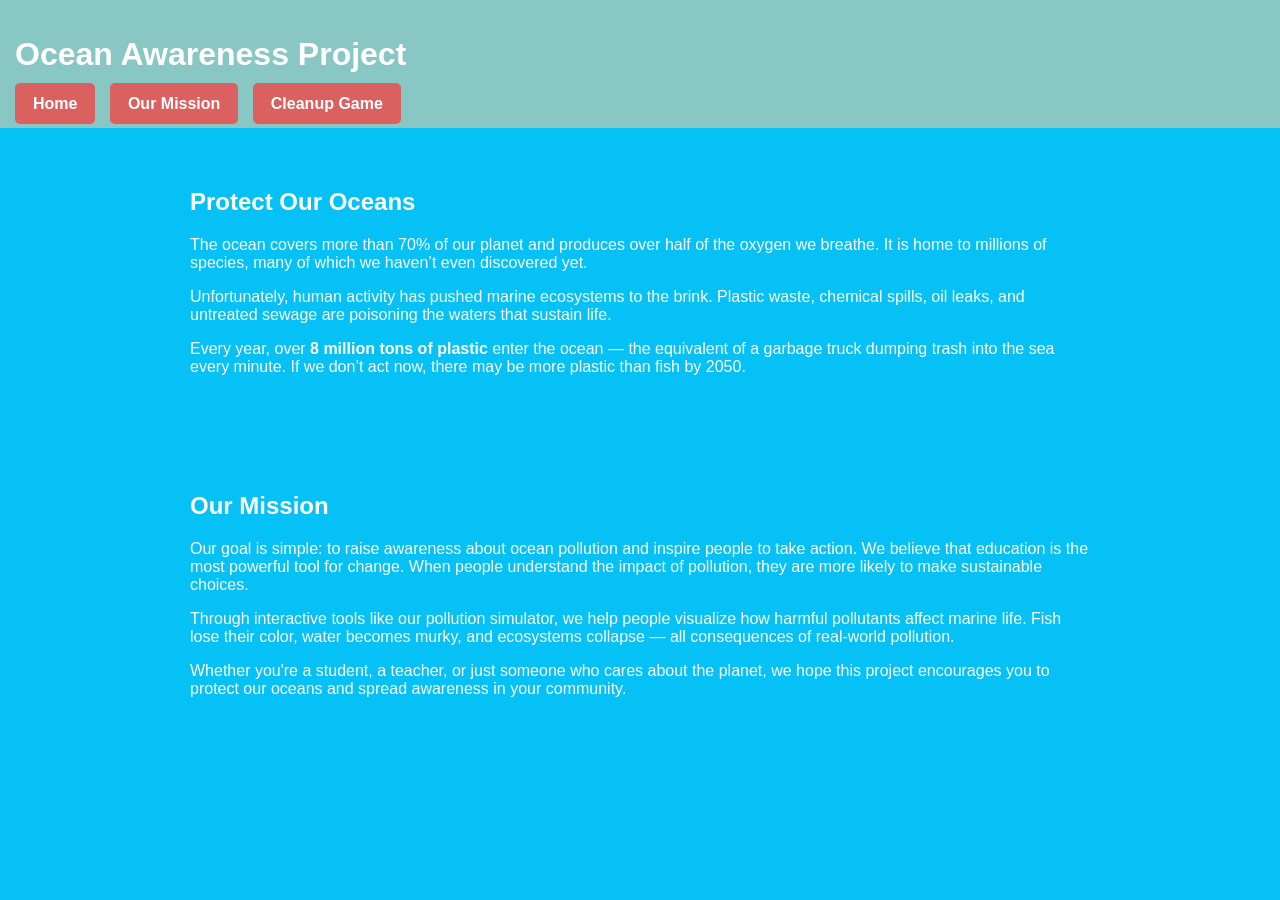
==== index.html @ 2648ae87 "Add mission section to index.html Added a mission section to raise awareness about ocean pollution." ====
<!DOCTYPE html>
<html>
<head>
  <meta charset="UTF-8">
  <title>Ocean Awareness Project</title>

  <style>
    body {
      font-family: Arial, sans-serif;
      margin: 0;
      background: #05c1f5;
      color: white;
    }
 header {
      background: #89c7c5;
      padding: 15px;
    }

    nav {
      margin-top: 10px;
    }
   
    .nav-btn {
      background-color: #db6060;
      padding: 12px 18px;
      border-radius: 5px;
      color: white;
      text-decoration: none;
      font-weight: bold;
      margin-right: 10px;
      transition: 0.2s;
    }

     .nav-btn:hover {
      background-color: #b94f4f;
    }
      section {
      padding: 40px;
      max-width: 900px;
      margin: auto;
    }

    #ocean {
      display: block;
      margin: 20px auto;
      border: 3px solid white;
      border-radius: 10px;
    }
  </style>
</head>

<body>

<header>
  <h1>Ocean Awareness Project</h1>
  <nav>
    <a href="#home" class="nav-btn">Home</a>
    <a href="#mission" class="nav-btn">Our Mission</a>
    <a href="#simulation" class="nav-btn">Cleanup Game</a>
  </nav>
</header>
  <!-- HOME SECTION -->
<section id="home">
  <h2>Protect Our Oceans</h2>
  <p>
    The ocean covers more than 70% of our planet and produces over half of the oxygen we breathe.
    It is home to millions of species, many of which we haven’t even discovered yet.
  </p>
  <p>
    Unfortunately, human activity has pushed marine ecosystems to the brink. Plastic waste,
    chemical spills, oil leaks, and untreated sewage are poisoning the waters that sustain life.
  </p>
  <p>
    Every year, over <strong>8 million tons of plastic</strong> enter the ocean — the equivalent of a garbage truck
    dumping trash into the sea every minute. If we don’t act now, there may be more plastic than fish by 2050.
  </p>
</section>
     <!-- MISSION SECTION -->
<section id="mission">
  <h2>Our Mission</h2>
  <p>
    Our goal is simple: to raise awareness about ocean pollution and inspire people to take action.
    We believe that education is the most powerful tool for change. When people understand the impact
    of pollution, they are more likely to make sustainable choices.
  </p>
  <p>
    Through interactive tools like our pollution simulator, we help people visualize how harmful
    pollutants affect marine life. Fish lose their color, water becomes murky, and ecosystems collapse —
    all consequences of real-world pollution.
  </p>
  <p>
    Whether you're a student, a teacher, or just someone who cares about the planet, we hope this project
    encourages you to protect our oceans and spread awareness in your community.
  </p>
</section>
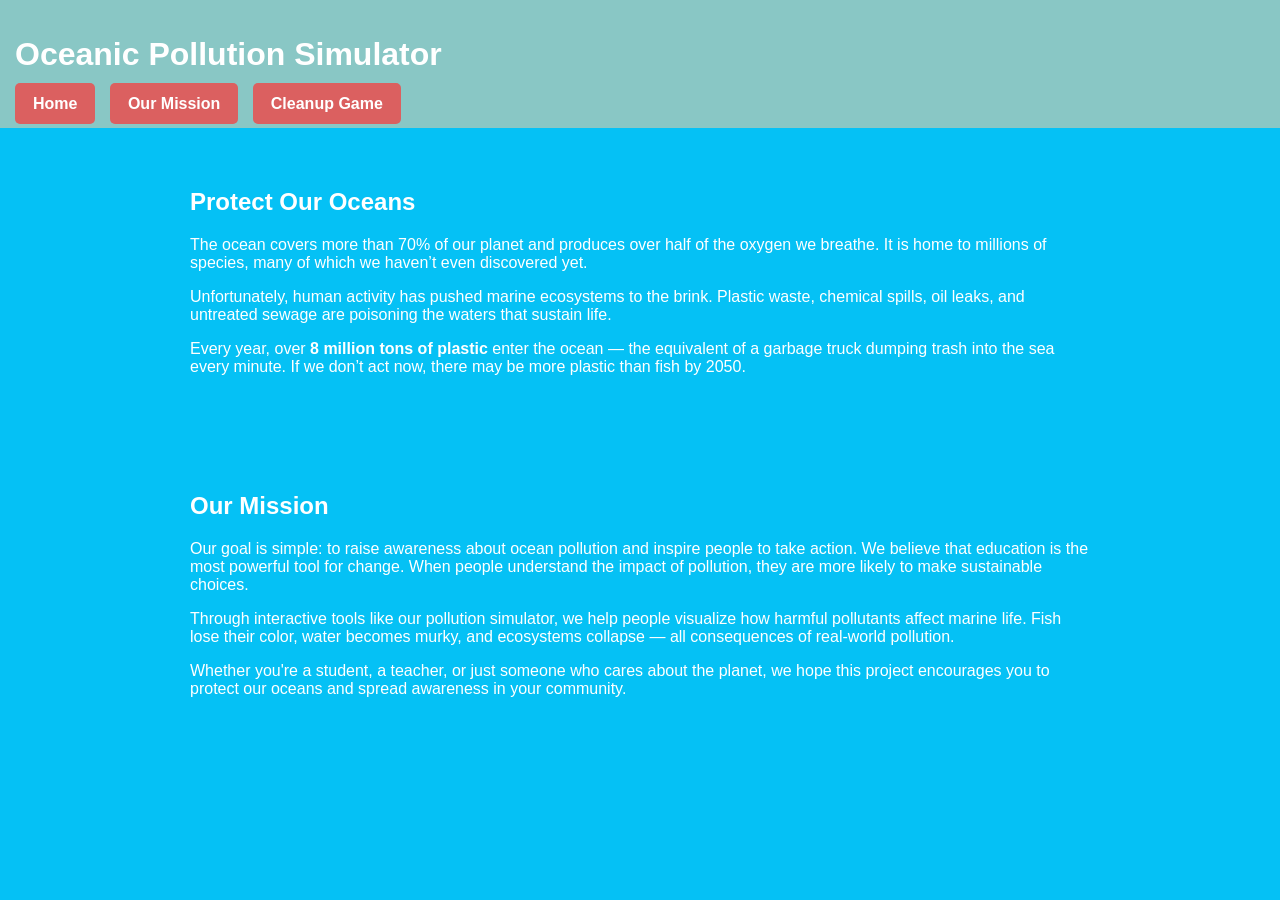
==== commit 52fe9387: "small adjustments in HTML" ====
--- a/index.html
+++ b/index.html
@@ -2,7 +2,7 @@
 <html>
 <head>
   <meta charset="UTF-8">
-  <title>Ocean Awareness Project</title>
+  <title>Oceanic Pollution Simulator</title>
 
   <style>
     body {
@@ -52,7 +52,7 @@
 <body>
 
 <header>
-  <h1>Ocean Awareness Project</h1>
+  <h1>Oceanic Pollution Simulator</h1>
   <nav>
     <a href="#home" class="nav-btn">Home</a>
     <a href="#mission" class="nav-btn">Our Mission</a>
@@ -93,3 +93,116 @@
     encourages you to protect our oceans and spread awareness in your community.
   </p>
 </section>
+
+  <!-- JAVASCRIPT (unchanged simulator) -->
+<script>
+const canvas = document.getElementById("ocean");
+const ctx = canvas.getContext("2d");
+
+const Width = canvas.width;
+const Height = canvas.height;
+
+function drawFish(x, y, size, color) {
+  ctx.fillStyle = color;
+  
+  ctx.beginPath();
+  ctx.ellipse(x, y, size, size * 0.6, 0, 0, Math.PI * 2);
+  ctx.fill();
+
+  ctx.beginPath();
+  ctx.moveTo(x - size, y);
+  ctx.lineTo(x - size - size * 0.8, y - size * 0.6);
+  ctx.lineTo(x - size - size * 0.8, y + size * 0.6);
+  ctx.closePath();
+  ctx.fill();
+}
+
+const mainFish = {
+  x: Math.random() * Width,
+  y: Math.random() * (Height - 100),
+  size: 20,
+  color: "yellow",
+  speedX: Math.random() * 2 + 1,
+  speedY: Math.random() * 1 - 0.5
+};
+
+const fishList = [];
+for (let i = 0; i < 11; i++) {
+  fishList.push({
+    x: Math.random() * Width,
+    y: Math.random() * (Height - 100),
+    size: Math.random() * 20 + 10,
+    color: ["yellow", "orange", "pink"][Math.floor(Math.random() * 3)],
+    speedX: Math.random() * 2 + 1,
+    speedY: Math.random() * 1 - 0.5
+  });
+}
+
+const pollutionList = [];
+for (let i = 0; i < 5; i++) {
+  pollutionList.push({
+    x: Math.random() * Width,
+    y: Math.random() * (Height - 100),
+    radius: Math.random() * 20 + 10,
+    color: "brown",
+  });
+}
+
+function drawPollution(p) {
+  ctx.beginPath();
+  ctx.arc(p.x, p.y, p.radius, 0, Math.PI * 2);
+  ctx.fillStyle = p.color;
+  ctx.fill();
+}
+
+canvas.addEventListener("click", function (event) {
+  const rect = canvas.getBoundingClientRect();
+  pollutionList.push({
+    x: event.clientX - rect.left,
+    y: event.clientY - rect.top,
+    radius: 16,
+    color: "brown"
+  });
+});
+
+function draw() {
+  ctx.fillStyle = "blue";
+  ctx.fillRect(0, 0, Width, Height);
+
+  ctx.fillStyle = "tan";
+  ctx.fillRect(0, Height - 100, Width, 100);
+
+  mainFish.x += mainFish.speedX;
+  mainFish.y += mainFish.speedY;
+
+  if (mainFish.x > Width) mainFish.x = 0;
+  if (mainFish.x < 0) mainFish.x = Width;
+  if (mainFish.y > Height - 100 || mainFish.y < 0) mainFish.speedY *= -1;
+
+  drawFish(mainFish.x, mainFish.y, mainFish.size, mainFish.color);
+
+  fishList.forEach(f => {
+    f.x += f.speedX;
+    f.y += f.speedY;
+
+    if (f.x > Width) f.x = 0;
+    if (f.x < 0) f.x = Width;
+    if (f.y > Height - 100 || f.y < 0) f.speedY *= -1;
+
+    drawFish(f.x, f.y, f.size, f.color);
+  });
+
+  pollutionList.forEach(p => {
+    p.y += 1;
+    if (p.y > Height - 100) p.y = Height - 100;
+    drawPollution(p);
+  });
+
+  requestAnimationFrame(draw);
+}
+
+draw();
+</script>
+
+</body>
+</html>
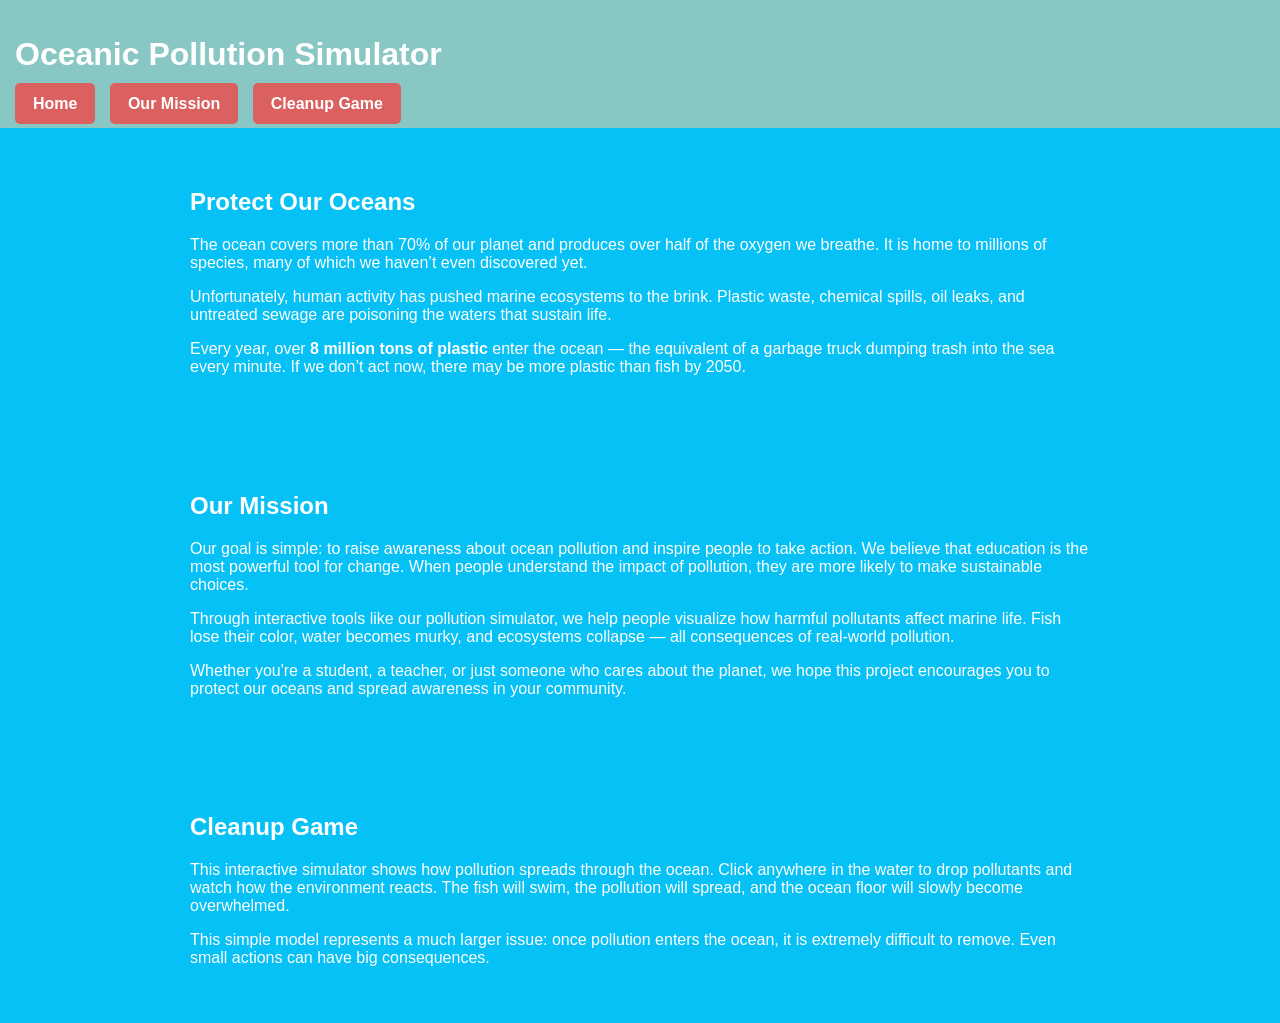
==== commit 6e989d0b: "Add simulation section for ocean pollution awareness Added a simulation section to demonstrate pollu" ====
--- a/index.html
+++ b/index.html
@@ -93,7 +93,20 @@
     encourages you to protect our oceans and spread awareness in your community.
   </p>
 </section>
-
+  
+<!-- SIMULATION SECTION -->
+<section id="simulation">
+  <h2>Cleanup Game</h2>
+  <p>
+    This interactive simulator shows how pollution spreads through the ocean. Click anywhere in the water
+    to drop pollutants and watch how the environment reacts. The fish will swim, the pollution will spread,
+    and the ocean floor will slowly become overwhelmed.
+  </p>
+  <p>
+    This simple model represents a much larger issue: once pollution enters the ocean, it is extremely
+    difficult to remove. Even small actions can have big consequences.
+  </p>
+  
   <!-- JAVASCRIPT (unchanged simulator) -->
 <script>
 const canvas = document.getElementById("ocean");
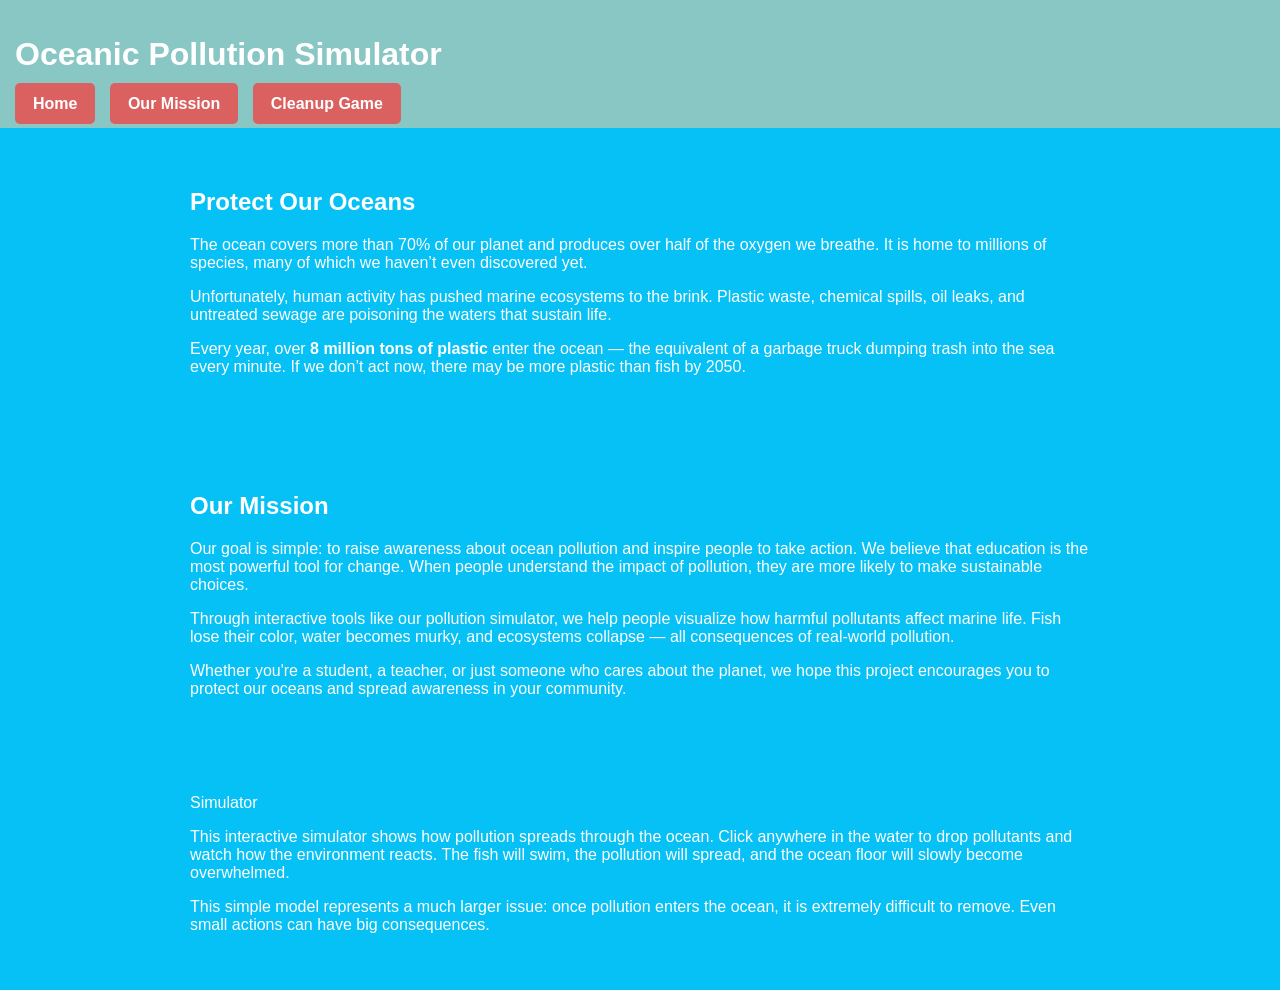
==== commit c42a8659: "Rename 'Cleanup Game' to 'Simulator' in HTML" ====
--- a/index.html
+++ b/index.html
@@ -96,7 +96,7 @@
   
 <!-- SIMULATION SECTION -->
 <section id="simulation">
-  <h2>Cleanup Game</h2>
+  </h2>Simulator</h2>
   <p>
     This interactive simulator shows how pollution spreads through the ocean. Click anywhere in the water
     to drop pollutants and watch how the environment reacts. The fish will swim, the pollution will spread,
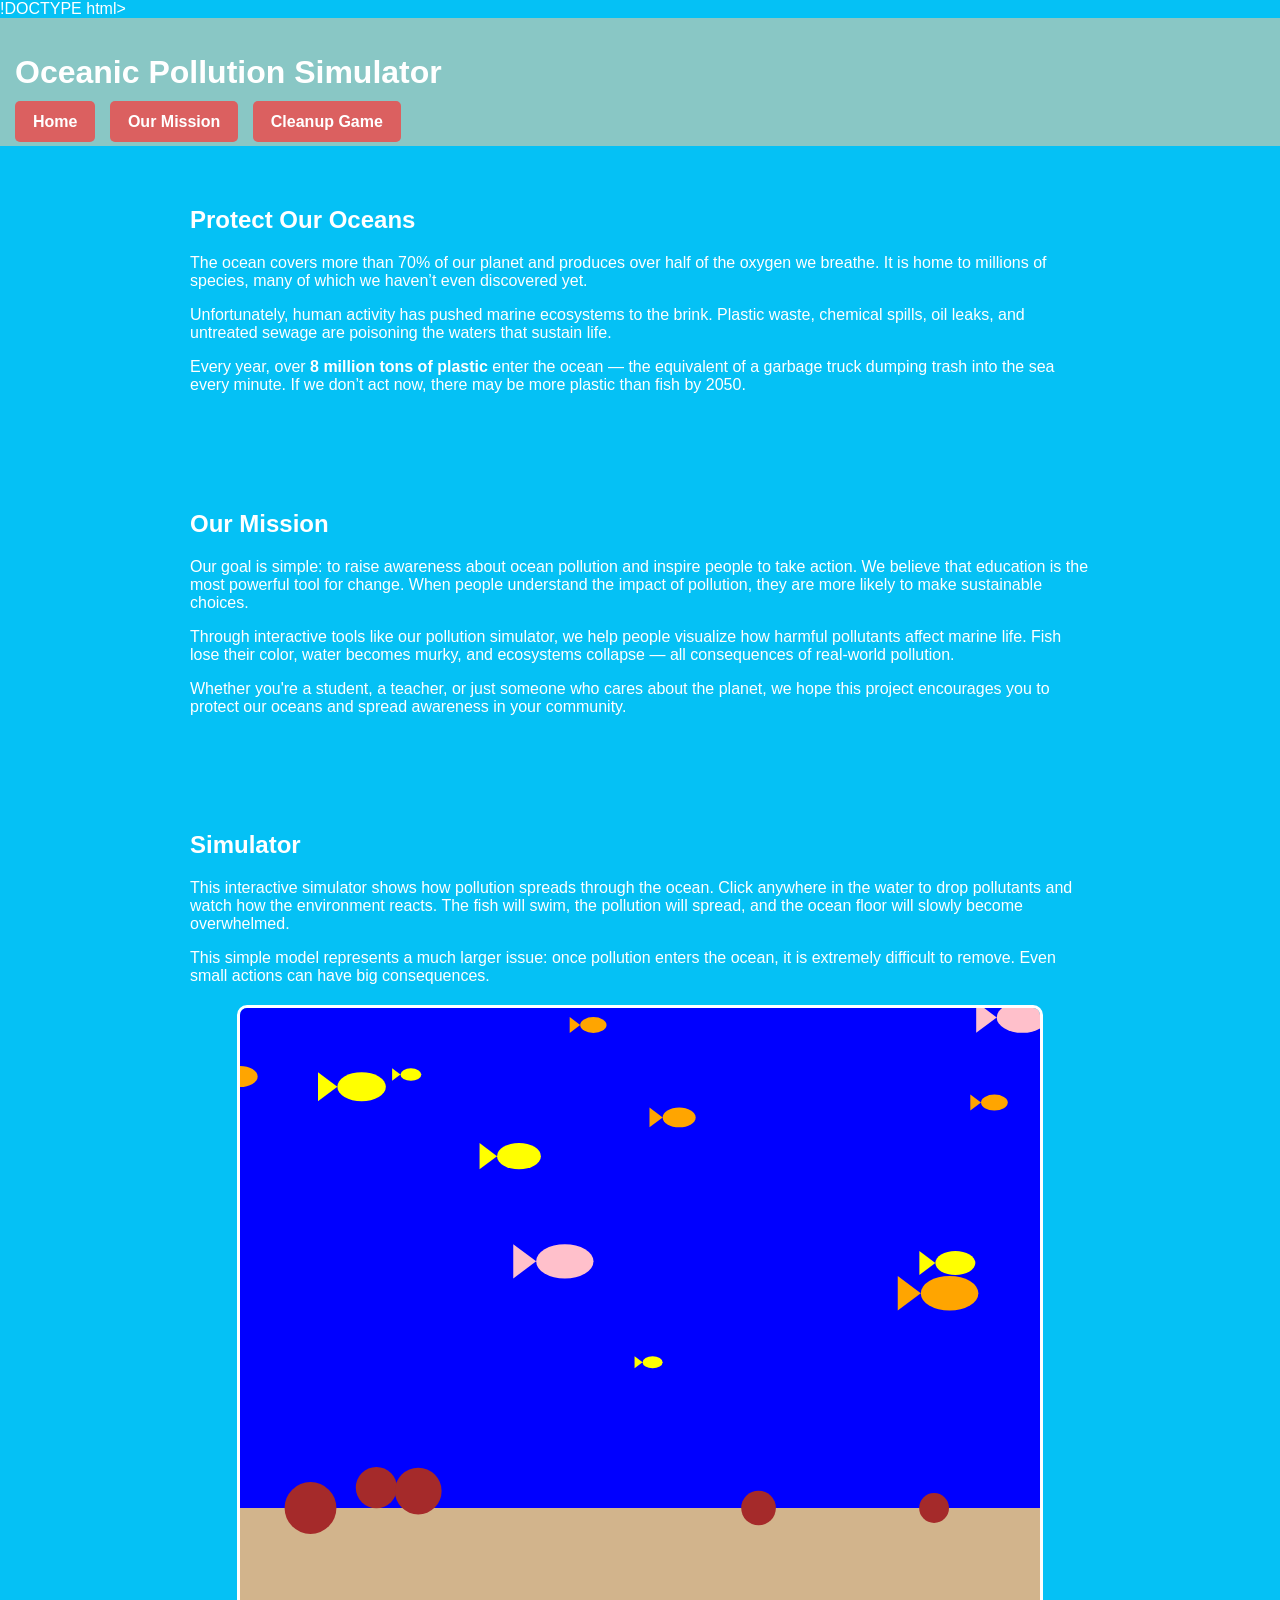
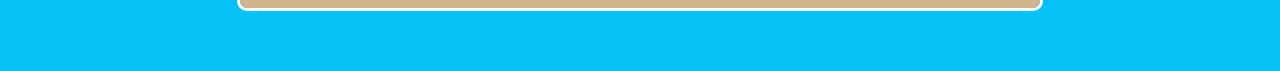
==== commit f7809d0f: "Fix HTML formatting and structure" ====
--- a/index.html
+++ b/index.html
@@ -1,4 +1,4 @@
-<!DOCTYPE html>
+!DOCTYPE html>
 <html>
 <head>
   <meta charset="UTF-8">
@@ -11,7 +11,8 @@
       background: #05c1f5;
       color: white;
     }
- header {
+
+    header {
       background: #89c7c5;
       padding: 15px;
     }
@@ -19,7 +20,7 @@
     nav {
       margin-top: 10px;
     }
-   
+
     .nav-btn {
       background-color: #db6060;
       padding: 12px 18px;
@@ -31,10 +32,11 @@
       transition: 0.2s;
     }
 
-     .nav-btn:hover {
+    .nav-btn:hover {
       background-color: #b94f4f;
     }
-      section {
+
+    section {
       padding: 40px;
       max-width: 900px;
       margin: auto;
@@ -59,7 +61,8 @@
     <a href="#simulation" class="nav-btn">Cleanup Game</a>
   </nav>
 </header>
-  <!-- HOME SECTION -->
+
+<!-- HOME SECTION -->
 <section id="home">
   <h2>Protect Our Oceans</h2>
   <p>
@@ -75,7 +78,8 @@
     dumping trash into the sea every minute. If we don’t act now, there may be more plastic than fish by 2050.
   </p>
 </section>
-     <!-- MISSION SECTION -->
+
+<!-- MISSION SECTION -->
 <section id="mission">
   <h2>Our Mission</h2>
   <p>
@@ -93,10 +97,10 @@
     encourages you to protect our oceans and spread awareness in your community.
   </p>
 </section>
-  
+
 <!-- SIMULATION SECTION -->
 <section id="simulation">
-  </h2>Simulator</h2>
+  <h2>Simulator</h2>
   <p>
     This interactive simulator shows how pollution spreads through the ocean. Click anywhere in the water
     to drop pollutants and watch how the environment reacts. The fish will swim, the pollution will spread,
@@ -106,8 +110,11 @@
     This simple model represents a much larger issue: once pollution enters the ocean, it is extremely
     difficult to remove. Even small actions can have big consequences.
   </p>
-  
-  <!-- JAVASCRIPT (unchanged simulator) -->
+
+  <canvas id="ocean" width="800" height="600"></canvas>
+</section>
+
+<!-- JAVASCRIPT -->
 <script>
 const canvas = document.getElementById("ocean");
 const ctx = canvas.getContext("2d");
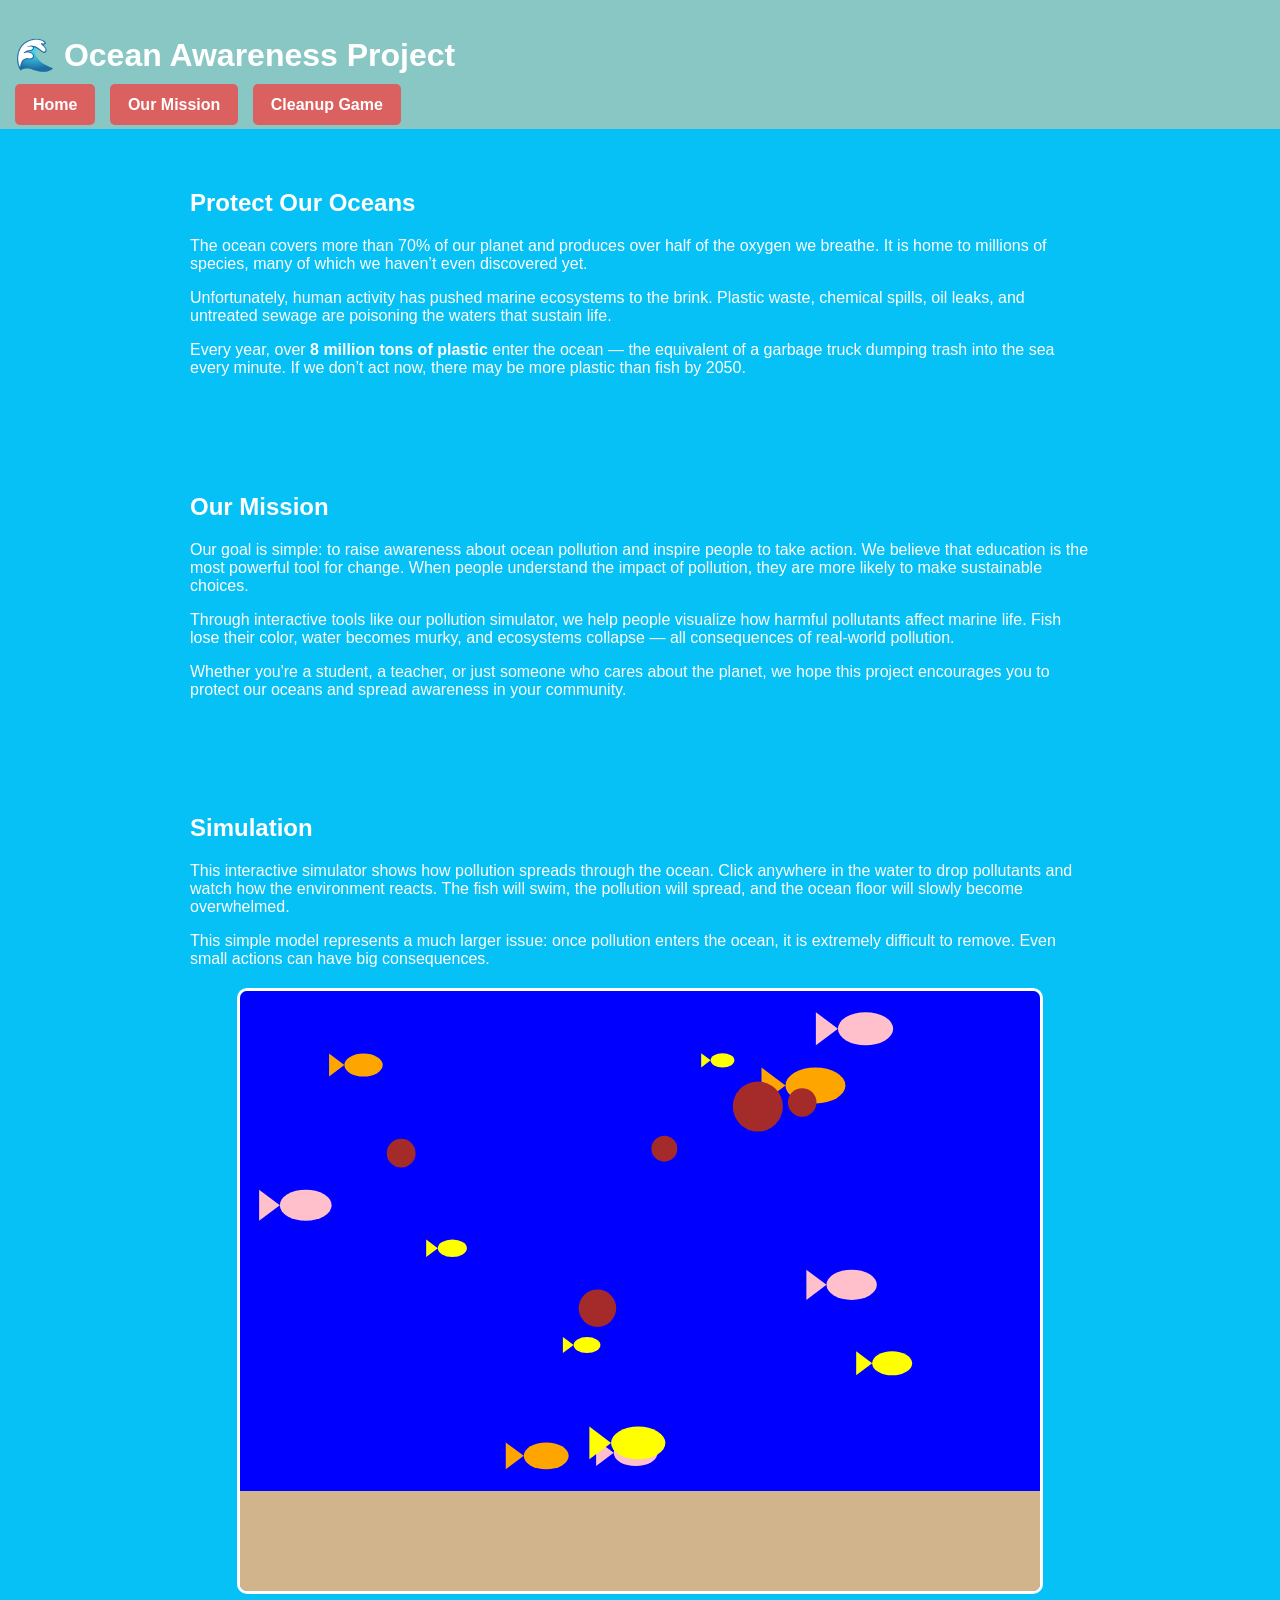
==== commit 96c843c1: "Rename project to Ocean Awareness Project" ====
--- a/index.html
+++ b/index.html
@@ -1,9 +1,9 @@
-!DOCTYPE html>
+<!DOCTYPE html>
 <html>
 <head>
   <meta charset="UTF-8">
-  <title>Oceanic Pollution Simulator</title>
-
+  <title>Ocean Awareness Project</title>
+  
   <style>
     body {
       font-family: Arial, sans-serif;
@@ -54,7 +54,7 @@
 <body>
 
 <header>
-  <h1>Oceanic Pollution Simulator</h1>
+  <h1>🌊 Ocean Awareness Project</h1>
   <nav>
     <a href="#home" class="nav-btn">Home</a>
     <a href="#mission" class="nav-btn">Our Mission</a>
@@ -100,7 +100,7 @@
 
 <!-- SIMULATION SECTION -->
 <section id="simulation">
-  <h2>Simulator</h2>
+  <h2>Simulation</h2>
   <p>
     This interactive simulator shows how pollution spreads through the ocean. Click anywhere in the water
     to drop pollutants and watch how the environment reacts. The fish will swim, the pollution will spread,
@@ -114,7 +114,7 @@
   <canvas id="ocean" width="800" height="600"></canvas>
 </section>
 
-<!-- JAVASCRIPT -->
+<!-- JAVASCRIPT (unchanged simulator) -->
 <script>
 const canvas = document.getElementById("ocean");
 const ctx = canvas.getContext("2d");
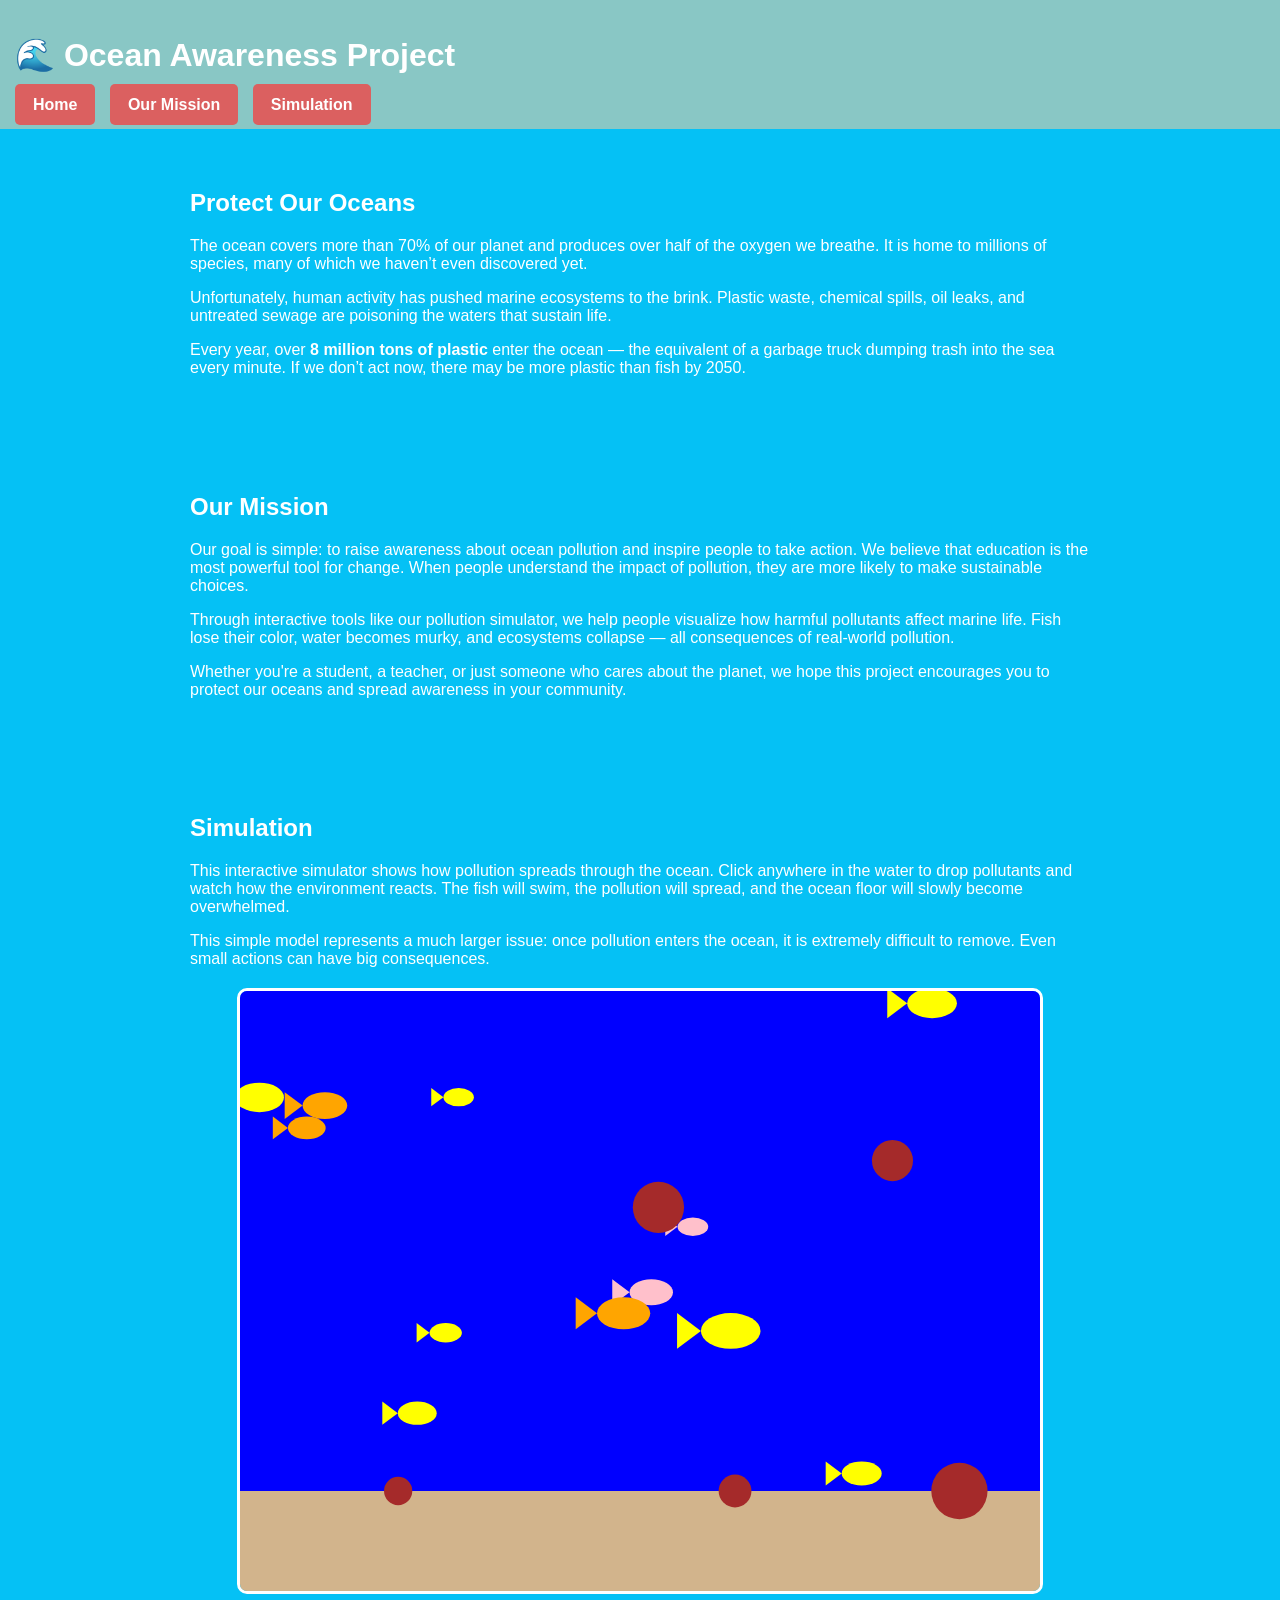
==== commit 5f8696d1: "Rename 'Cleanup Game' link to 'Simulation'" ====
--- a/index.html
+++ b/index.html
@@ -58,7 +58,7 @@
   <nav>
     <a href="#home" class="nav-btn">Home</a>
     <a href="#mission" class="nav-btn">Our Mission</a>
-    <a href="#simulation" class="nav-btn">Cleanup Game</a>
+    <a href="#simulation" class="nav-btn">Simulation</a>
   </nav>
 </header>
 
